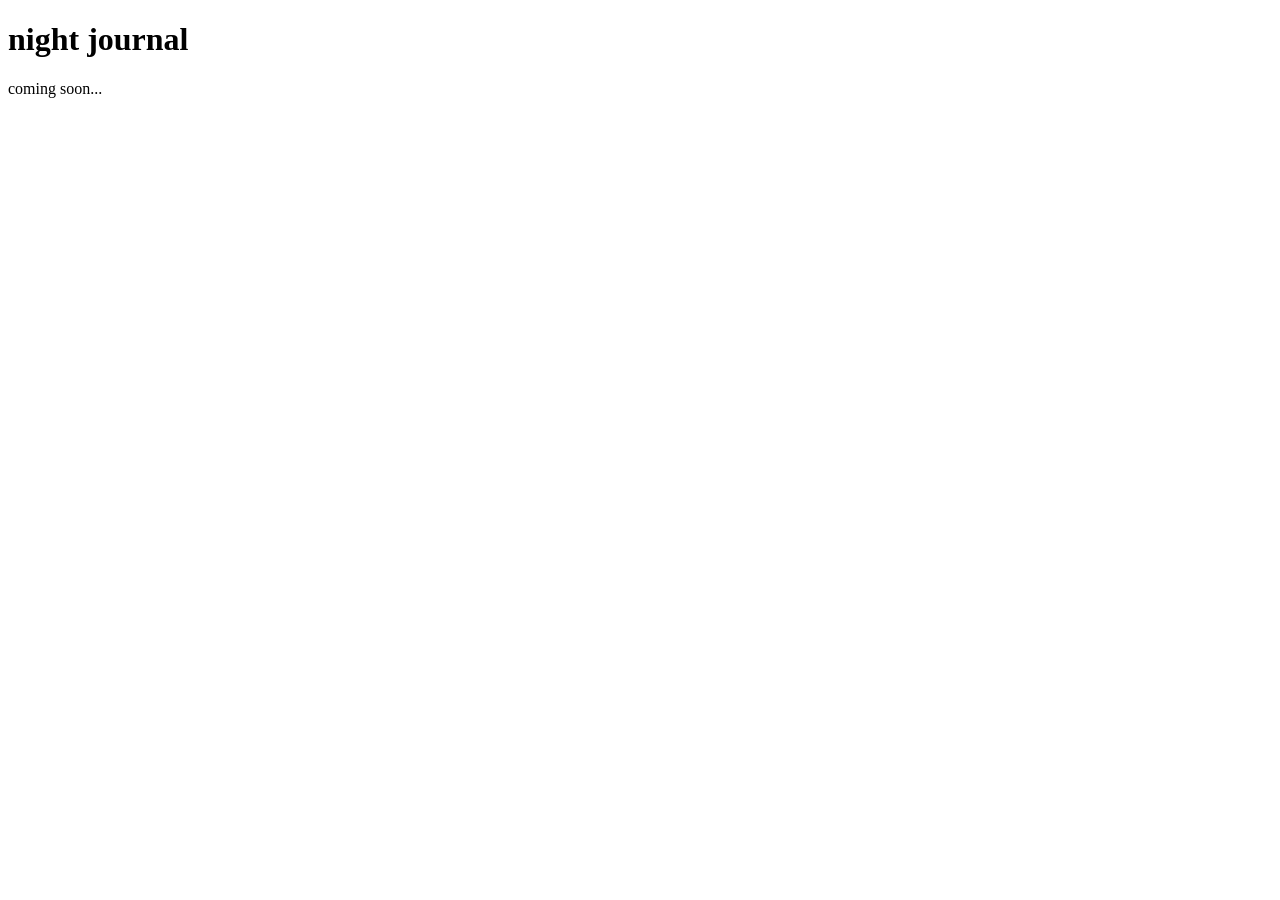
==== index.html @ 42af8ba2 "Create index.html" ====
<!DOCTYPE html>
<html lang="en">
<head>
  <meta charset="UTF-8">
  <meta name="viewport" content="width=device-width, initial-scale=1.0">
  <title>Night Journal</title>
</head>
<body>

  <h1>night journal</h1>
  <p>coming soon...</p>
</body>
</html>
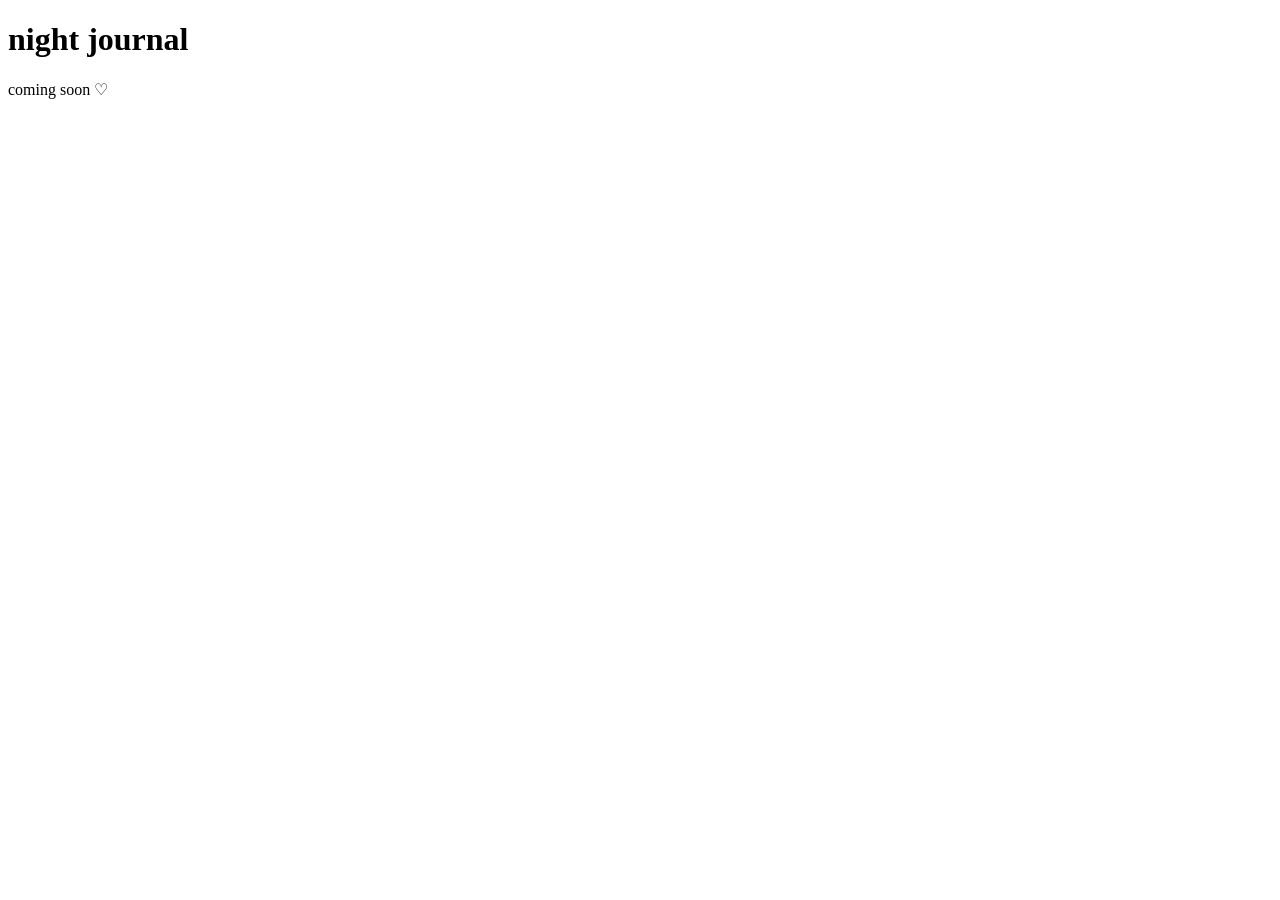
==== commit 329fbf39: "Update index.html" ====
--- a/index.html
+++ b/index.html
@@ -8,6 +8,6 @@
 <body>
 
   <h1>night journal</h1>
-  <p>coming soon...</p>
+  <p>coming soon ♡</p>
 </body>
 </html>
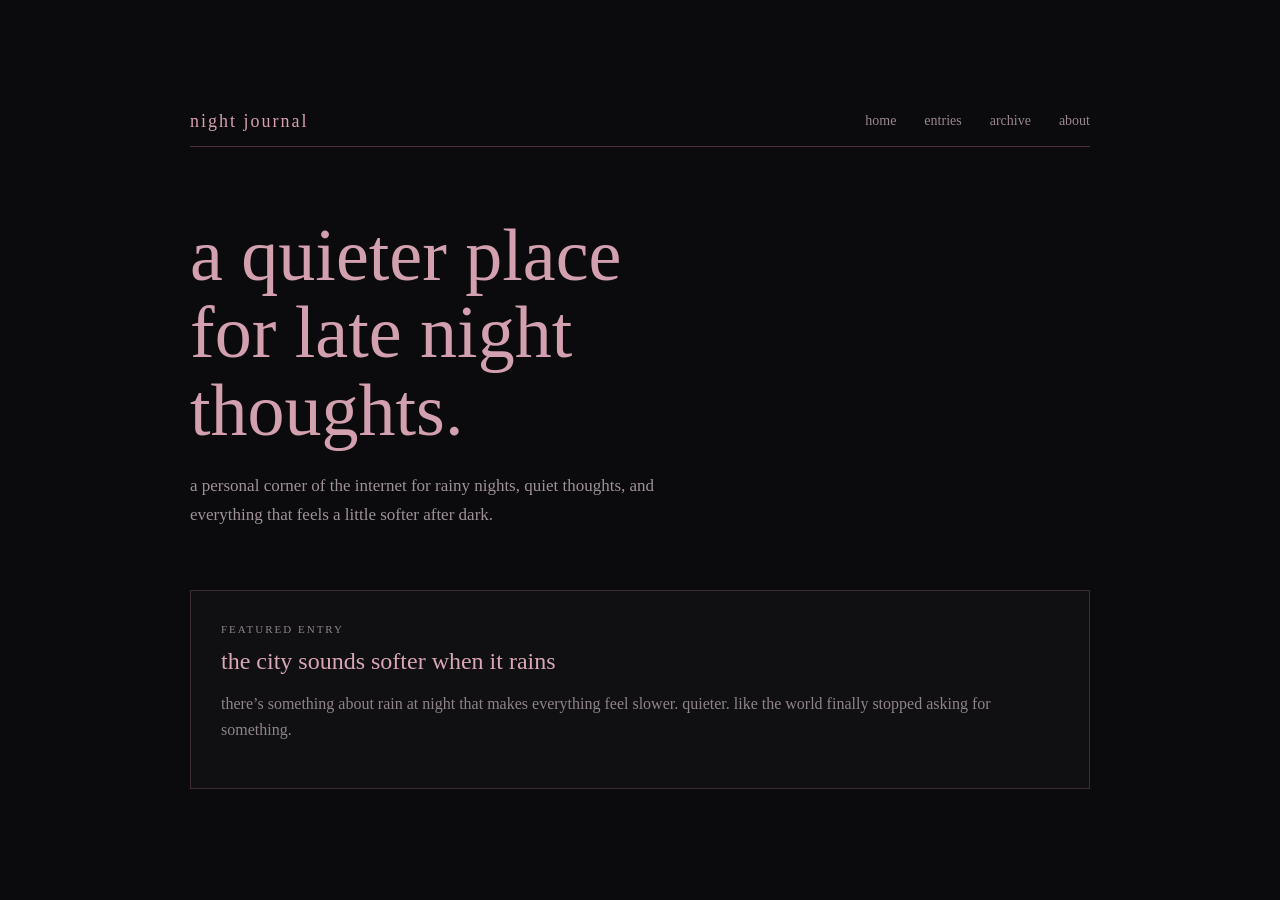
==== commit 44e96a0a: "Update index.html" ====
--- a/index.html
+++ b/index.html
@@ -1,13 +1,73 @@
 <!DOCTYPE html>
 <html lang="en">
+
 <head>
   <meta charset="UTF-8">
-  <meta name="viewport" content="width=device-width, initial-scale=1.0">
+
+  <meta
+    name="viewport"
+    content="width=device-width, initial-scale=1.0"
+  >
+
   <title>Night Journal</title>
+
+  <link rel="stylesheet" href="style.css">
 </head>
+
 <body>
 
-  <h1>night journal</h1>
-  <p>coming soon ♡</p>
+  <main class="page">
+
+    <nav>
+
+      <div class="site-title">
+        night journal
+      </div>
+
+      <div class="nav-links">
+        <a href="#">home</a>
+        <a href="#">entries</a>
+        <a href="#">archive</a>
+        <a href="#">about</a>
+      </div>
+
+    </nav>
+
+    <section class="hero">
+
+      <h1>
+        a quieter place<br>
+        for late night<br>
+        thoughts.
+      </h1>
+
+      <p>
+        a personal corner of the internet for rainy nights,
+        quiet thoughts, and everything that feels a little
+        softer after dark.
+      </p>
+
+    </section>
+
+    <section class="entry-card">
+
+      <p class="entry-label">
+        featured entry
+      </p>
+
+      <h2>
+        the city sounds softer when it rains
+      </h2>
+
+      <p>
+        there’s something about rain at night that makes
+        everything feel slower. quieter. like the world
+        finally stopped asking for something.
+      </p>
+
+    </section>
+
+  </main>
+
 </body>
 </html>
--- a/style.css
+++ b/style.css
@@ -0,0 +1,100 @@
+body {
+  margin: 0;
+  min-height: 100vh;
+
+  background: #0b0b0d;
+  color: #d7c9cf;
+
+  font-family: Georgia, serif;
+
+  display: flex;
+  align-items: center;
+  justify-content: center;
+}
+
+.page {
+  width: min(900px, 88vw);
+  padding: 50px;
+}
+
+nav {
+  display: flex;
+  justify-content: space-between;
+  align-items: center;
+
+  margin-bottom: 70px;
+  padding-bottom: 14px;
+
+  border-bottom: 1px solid #4a3038;
+}
+
+.site-title {
+  color: #d6a0af;
+  font-size: 18px;
+  letter-spacing: 2px;
+}
+
+.nav-links {
+  display: flex;
+  gap: 28px;
+}
+
+.nav-links a {
+  color: #99878d;
+  text-decoration: none;
+  font-size: 14px;
+}
+
+.nav-links a:hover {
+  color: #e1a7b8;
+}
+
+.hero {
+  max-width: 650px;
+}
+
+.hero h1 {
+  margin: 0 0 22px;
+
+  color: #d3a0af;
+  font-size: clamp(42px, 7vw, 74px);
+  font-weight: normal;
+  line-height: 1.05;
+}
+
+.hero p {
+  max-width: 540px;
+
+  color: #9f9297;
+  font-size: 17px;
+  line-height: 1.7;
+}
+
+.entry-card {
+  margin-top: 60px;
+  padding: 30px;
+
+  border: 1px solid #3e2c32;
+  background: #101012;
+}
+
+.entry-label {
+  margin: 0 0 10px;
+
+  color: #9c6676;
+  font-size: 11px;
+  letter-spacing: 2px;
+  text-transform: uppercase;
+}
+
+.entry-card h2 {
+  margin: 0 0 12px;
+
+  color: #d9a6b5;
+  font-weight: normal;
+}
+
+.entry-card p {
+  color: #8f8488;
+  line-height: 1.6;
+}
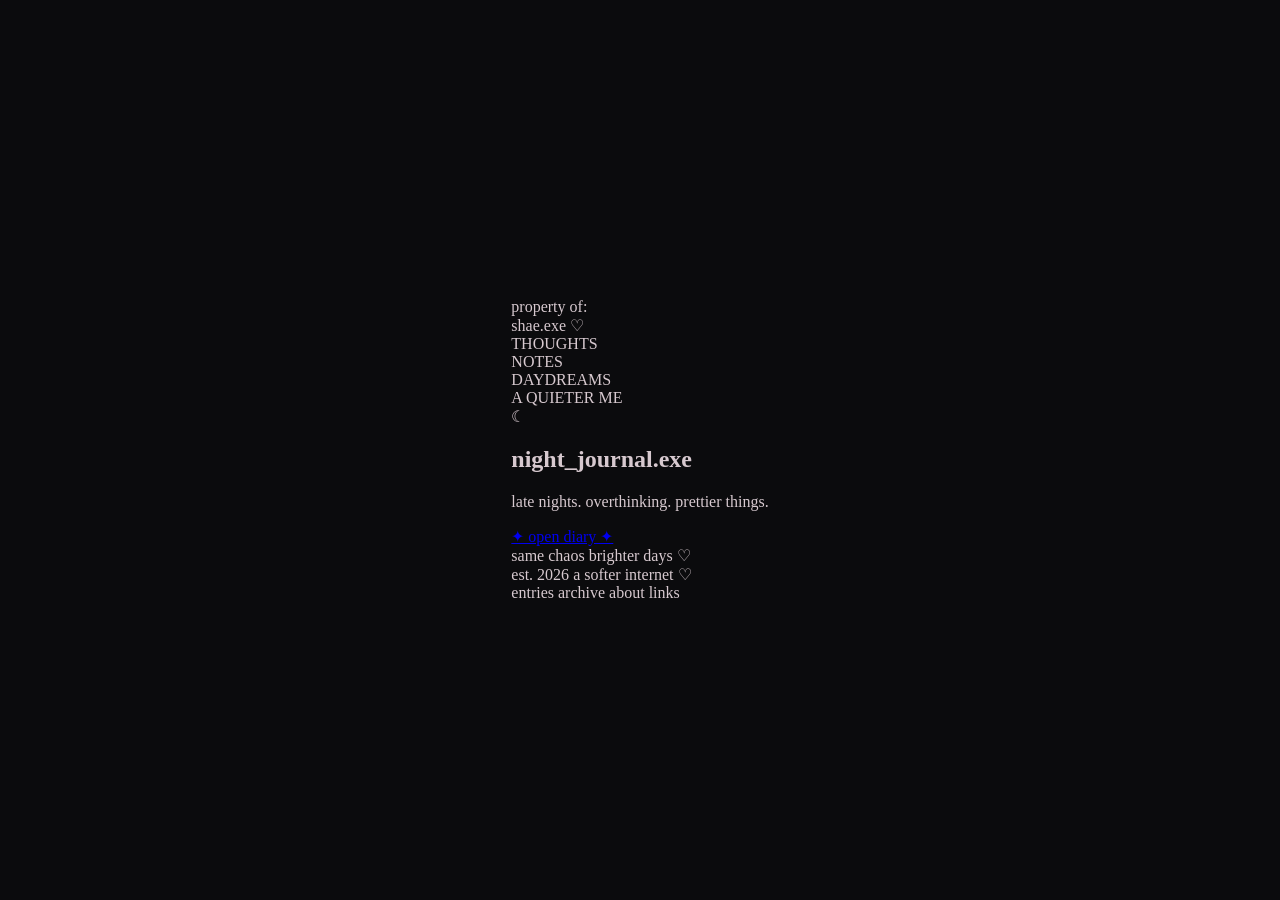
==== commit fa4fa0b0: "Update index.html" ====
--- a/index.html
+++ b/index.html
@@ -9,65 +9,72 @@
     content="width=device-width, initial-scale=1.0"
   >
 
-  <title>Night Journal</title>
+  <title>night_journal.exe</title>
 
   <link rel="stylesheet" href="style.css">
 </head>
 
-<body>
+<body class="cover-page">
 
-  <main class="page">
+  <!-- =========================
+       DIARY COVER
+  ========================== -->
 
-    <nav>
+  <main class="cover-wrap">
 
-      <div class="site-title">
-        night journal
+    <section class="diary-cover">
+
+      <div class="property-label">
+        property of:<br>
+        shae.exe ♡
       </div>
 
-      <div class="nav-links">
-        <a href="#">home</a>
-        <a href="#">entries</a>
-        <a href="#">archive</a>
-        <a href="#">about</a>
+      <div class="cover-mini-text">
+        THOUGHTS<br>
+        NOTES<br>
+        DAYDREAMS<br>
+        A QUIETER ME
       </div>
 
-    </nav>
+      <div class="cover-main">
 
-    <section class="hero">
+        <div class="cover-moon">☾</div>
 
-      <h1>
-        a quieter place<br>
-        for late night<br>
-        thoughts.
-      </h1>
+        <h1>
+          night_journal.exe
+        </h1>
 
-      <p>
-        a personal corner of the internet for rainy nights,
-        quiet thoughts, and everything that feels a little
-        softer after dark.
-      </p>
+        <p class="cover-tagline">
+          late nights. overthinking. prettier things.
+        </p>
 
-    </section>
+        <a class="open-diary" href="journal.html">
+          ✦ open diary ✦
+        </a>
 
-    <section class="entry-card">
+      </div>
 
-      <p class="entry-label">
-        featured entry
-      </p>
+      <div class="cover-sticker">
+        <span>same chaos</span>
+        <span>brighter days ♡</span>
+      </div>
 
-      <h2>
-        the city sounds softer when it rains
-      </h2>
+      <div class="cover-footer">
+        <span>est. 2026</span>
+        <span>a softer internet ♡</span>
+      </div>
 
-      <p>
-        there’s something about rain at night that makes
-        everything feel slower. quieter. like the world
-        finally stopped asking for something.
-      </p>
+      <div class="diary-tabs">
+        <span>entries</span>
+        <span>archive</span>
+        <span>about</span>
+        <span>links</span>
+      </div>
 
     </section>
 
   </main>
 
 </body>
+
 </html>
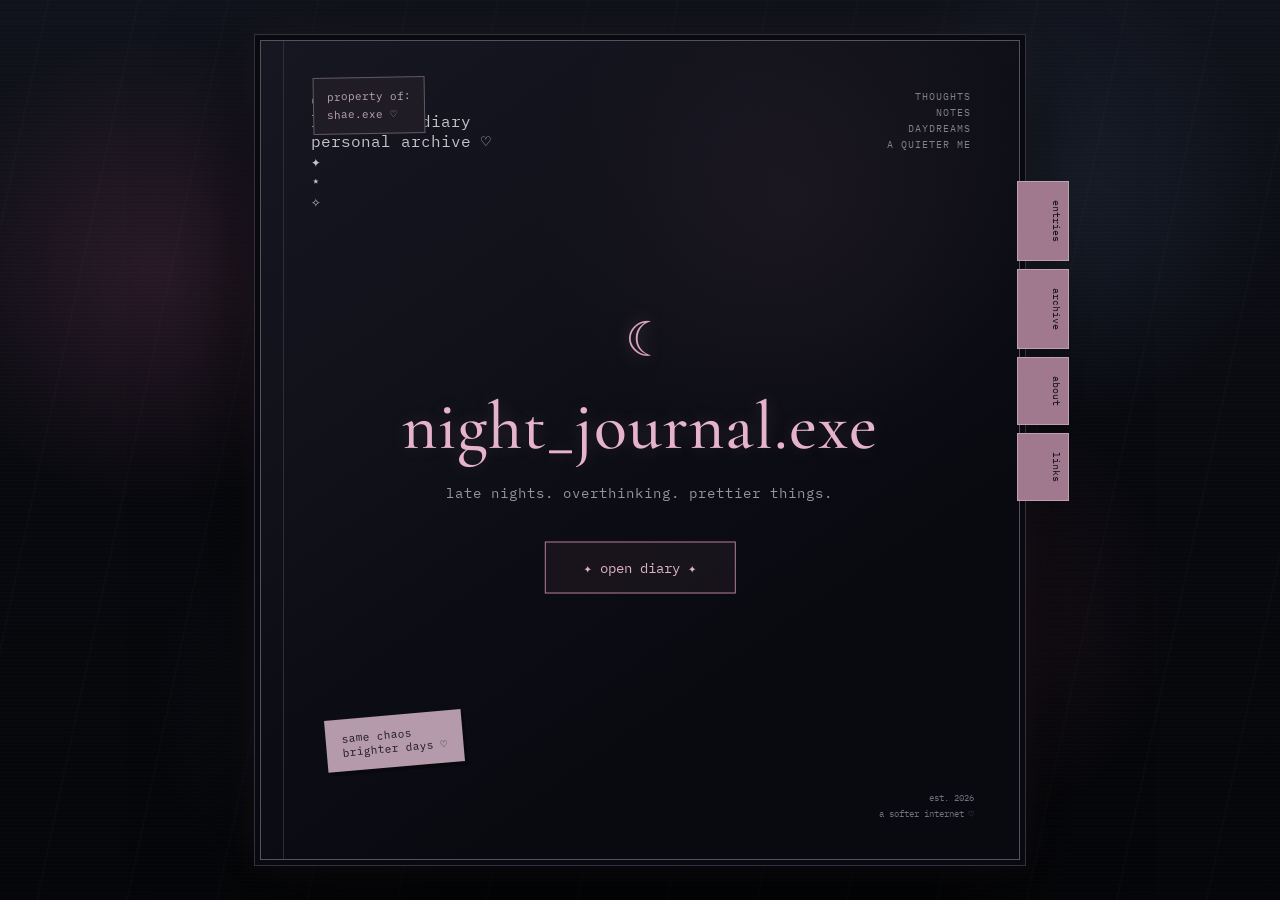
==== commit fc371fa2: "Update index.html" ====
--- a/index.html
+++ b/index.html
@@ -23,6 +23,24 @@
   <main class="cover-wrap">
 
     <section class="diary-cover">
+
+      <div class="corner top-left"></div>
+<div class="corner top-right"></div>
+<div class="corner bottom-left"></div>
+<div class="corner bottom-right"></div>
+
+<div class="cover-charm">☾</div>
+
+<div class="cover-label-sticker">
+  late night diary<br>
+  personal archive ♡
+</div>
+
+<div class="cover-sparkle sparkle-one">✦</div>
+<div class="cover-sparkle sparkle-two">⋆</div>
+<div class="cover-sparkle sparkle-three">✧</div>
+
+<div class="cover-ribbon"></div>
 
       <div class="property-label">
         property of:<br>
--- a/style.css
+++ b/style.css
@@ -1,100 +1,949 @@
+@import url('https://fonts.googleapis.com/css2?family=Cormorant+Garamond:ital,wght@0,400;0,500;1,400&family=IBM+Plex+Mono:wght@400;500&display=swap');
+
+
+/* =========================
+   VARIABLES
+========================= */
+
+:root {
+  --bg: #08090d;
+  --panel: rgba(10, 11, 17, 0.82);
+
+  --pink: #dba5bd;
+  --pink-soft: #b9879e;
+
+  --blue: #8faec9;
+
+  --text: #c8c2cb;
+  --muted: #777381;
+
+  --line: #494455;
+  --line-soft: #292631;
+}
+
+
+/* =========================
+   GLOBAL
+========================= */
+
+* {
+  box-sizing: border-box;
+}
+
+html {
+  min-height: 100%;
+}
+
 body {
   margin: 0;
   min-height: 100vh;
 
-  background: #0b0b0d;
-  color: #d7c9cf;
-
-  font-family: Georgia, serif;
-
+  background:
+    radial-gradient(
+      circle at top,
+      #171722,
+      #08090d 60%
+    );
+
+  color: var(--text);
+
+  font-family:
+    "IBM Plex Mono",
+    monospace;
+
+  position: relative;
+  overflow-x: hidden;
+}
+
+a {
+  color: inherit;
+}
+
+
+/* =========================
+   RAINY NIGHT ATMOSPHERE
+========================= */
+
+body::before {
+  content: "";
+
+  position: fixed;
+  inset: 0;
+
+  z-index: -2;
+
+  background:
+    radial-gradient(
+      circle at 12% 30%,
+      rgba(194, 90, 139, 0.16),
+      transparent 18%
+    ),
+
+    radial-gradient(
+      circle at 82% 22%,
+      rgba(91, 126, 170, 0.14),
+      transparent 18%
+    ),
+
+    radial-gradient(
+      circle at 74% 68%,
+      rgba(221, 105, 155, 0.10),
+      transparent 20%
+    ),
+
+    radial-gradient(
+      circle at 28% 78%,
+      rgba(100, 132, 170, 0.08),
+      transparent 18%
+    ),
+
+    linear-gradient(
+      180deg,
+      #11131c 0%,
+      #08090e 55%,
+      #050609 100%
+    );
+}
+
+body::after {
+  content: "";
+
+  position: fixed;
+  inset: 0;
+
+  z-index: -1;
+
+  pointer-events: none;
+
+  background:
+
+    repeating-linear-gradient(
+      102deg,
+      transparent 0px,
+      transparent 46px,
+      rgba(187, 205, 224, 0.025) 47px,
+      rgba(187, 205, 224, 0.025) 48px,
+      transparent 49px,
+      transparent 88px
+    ),
+
+    repeating-linear-gradient(
+      180deg,
+      rgba(255, 255, 255, 0.012) 0px,
+      rgba(255, 255, 255, 0.012) 1px,
+      transparent 1px,
+      transparent 4px
+    );
+
+  opacity: 0.85;
+}
+
+
+/* =========================
+   DIARY COVER PAGE
+========================= */
+
+.cover-page {
   display: flex;
+  justify-content: center;
   align-items: center;
+
+  padding: 28px 20px;
+
+  background:
+    radial-gradient(
+      circle at 50% 20%,
+      #222031,
+      #090a0f 65%
+    );
+}
+
+.cover-wrap {
+  width: 100%;
+  display: flex;
   justify-content: center;
 }
 
-.page {
-  width: min(900px, 88vw);
+.diary-cover {
+  position: relative;
+
+  width: min(760px, 92vw);
+  min-height: 820px;
+
   padding: 50px;
-}
-
-nav {
+
+  background:
+    radial-gradient(
+      circle at 70% 20%,
+      rgba(116, 73, 104, 0.12),
+      transparent 30%
+    ),
+
+    linear-gradient(
+      145deg,
+      #161721,
+      #090a10 72%
+    );
+
+  border: 1px solid #575063;
+
+  box-shadow:
+    0 0 0 5px #090a0f,
+    0 0 0 6px #34303d,
+    0 0 35px rgba(187, 126, 158, 0.10),
+    0 35px 90px rgba(0, 0, 0, 0.85);
+
+  overflow: visible;
+}
+
+.diary-cover::before {
+  content: "";
+
+  position: absolute;
+
+  top: 0;
+  left: 22px;
+  bottom: 0;
+
+  width: 1px;
+
+  background: #312c38;
+}
+
+.diary-cover::after {
+  content: "";
+
+  position: absolute;
+  inset: 0;
+
+  pointer-events: none;
+
+  background:
+    repeating-linear-gradient(
+      45deg,
+      rgba(255, 255, 255, 0.008) 0px,
+      rgba(255, 255, 255, 0.008) 1px,
+      transparent 1px,
+      transparent 5px
+    );
+
+  opacity: 0.7;
+}
+
+.property-label {
+  position: absolute;
+  top: 36px;
+  left: 52px;
+
+   /* =========================
+   DIARY COVER DETAILS
+========================= */
+
+/* little metal corner pieces */
+
+.diary-cover .corner {
+  position: absolute;
+
+  width: 28px;
+  height: 28px;
+
+  border: 1px solid #6a6272;
+
+  background:
+    linear-gradient(
+      135deg,
+      #2c2a34,
+      #14151b
+    );
+
+  box-shadow:
+    inset 0 0 8px rgba(255,255,255,0.03),
+    0 0 8px rgba(0,0,0,0.4);
+}
+
+.corner.top-left {
+  top: -2px;
+  left: -2px;
+}
+
+.corner.top-right {
+  top: -2px;
+  right: -2px;
+}
+
+.corner.bottom-left {
+  bottom: -2px;
+  left: -2px;
+}
+
+.corner.bottom-right {
+  bottom: -2px;
+  right: -2px;
+}
+
+
+/* charm chain */
+
+.cover-charm {
+  position: absolute;
+
+  top: 95px;
+  left: -38px;
+
+  width: 28px;
+
+  color: #c7a5b7;
+
+  text-align: center;
+
+  font-size: 26px;
+
+  text-shadow:
+    0 0 10px rgba(219, 165, 189, 0.25);
+
+  transform: rotate(-5deg);
+}
+
+.cover-charm::before {
+  content: "⋮⋮⋮";
+
+  display: block;
+
+  margin-bottom: -8px;
+
+  color: #6f6877;
+
+  font-size: 18px;
+  line-height: 1;
+}
+
+
+/* fake label sticker */
+
+.cover-label-sticker {
+  position: absolute;
+
+  top: 110px;
+  left: 70px;
+
+  padding: 10px 14px;
+
+  background: #c2a7b6;
+
+  color: #18141a;
+
+  border: 1px solid #e0c2d1;
+
+  font-size: 10px;
+
+  transform: rotate(-2deg);
+
+  box-shadow:
+    3px 4px 0 rgba(0,0,0,0.25);
+}
+
+
+/* sparkle accents */
+
+.cover-sparkle {
+  position: absolute;
+
+  color: #d8aac0;
+
+  opacity: 0.75;
+
+  text-shadow:
+    0 0 8px rgba(219, 165, 189, 0.28);
+}
+
+.sparkle-one {
+  top: 190px;
+  right: 85px;
+
+  font-size: 20px;
+}
+
+.sparkle-two {
+  bottom: 150px;
+  right: 120px;
+
+  font-size: 14px;
+}
+
+.sparkle-three {
+  bottom: 200px;
+  left: 120px;
+
+  font-size: 18px;
+}
+
+
+/* ribbon */
+
+.cover-ribbon {
+  position: absolute;
+
+  bottom: -38px;
+  left: 74px;
+
+  width: 22px;
+  height: 95px;
+
+  background:
+    linear-gradient(
+      180deg,
+      #9d6f86,
+      #6f4b60
+    );
+
+  clip-path:
+    polygon(
+      0 0,
+      100% 0,
+      100% 100%,
+      50% 82%,
+      0 100%
+    );
+
+  opacity: 0.9;
+
+  box-shadow:
+    0 5px 10px rgba(0,0,0,0.35);
+}
+
+
+/* make side tabs nicer */
+
+.diary-tabs span {
+  border-radius: 0 4px 4px 0;
+
+  box-shadow:
+    3px 3px 8px rgba(0,0,0,0.25);
+
+  transition:
+    transform 0.2s ease,
+    background 0.2s ease;
+}
+
+.diary-tabs span:hover {
+  transform: translateX(4px);
+
+  background: #b98da5;
+}
+
+
+/* tiny worn edges */
+
+.diary-cover {
+  background-blend-mode: screen, normal;
+}
+
+.diary-cover::after {
+  opacity: 0.85;
+}
+
+
+/* stronger cover button glow */
+
+.open-diary:hover {
+  background: #2a1822;
+
+  box-shadow:
+    0 0 20px rgba(219, 165, 189, 0.30),
+    inset 0 0 12px rgba(255,255,255,0.03);
+
+  transform: translateY(-2px) scale(1.02);
+}
+
+  padding: 10px 13px;
+
+  border: 1px solid #62566a;
+
+  background: #201c25;
+
+  color: #bda8b4;
+
+  font-size: 11px;
+  line-height: 1.6;
+
+  transform: rotate(-1deg);
+}
+
+.cover-mini-text {
+  position: absolute;
+  top: 48px;
+  right: 48px;
+
+  color: #827d90;
+
+  font-size: 10px;
+  line-height: 1.6;
+  letter-spacing: 1px;
+
+  text-align: right;
+}
+
+.cover-main {
+  position: absolute;
+
+  top: 50%;
+  left: 50%;
+
+  width: 80%;
+
+  transform: translate(-50%, -50%);
+
+  text-align: center;
+}
+
+.cover-moon {
+  margin-bottom: 16px;
+
+  color: var(--pink);
+  font-size: 48px;
+
+  text-shadow:
+    0 0 18px rgba(219, 165, 189, 0.35);
+}
+
+.cover-main h1 {
+  margin: 0;
+
+  color: #e5b3ca;
+
+  font-family:
+    "Cormorant Garamond",
+    serif;
+
+  font-size: clamp(46px, 7vw, 68px);
+  font-weight: 500;
+
+  letter-spacing: 1px;
+
+  text-shadow:
+    0 0 18px rgba(221, 150, 184, 0.18);
+}
+
+.cover-tagline {
+  margin: 16px 0 40px;
+
+  color: #9a919e;
+
+  font-size: 14px;
+  letter-spacing: 1px;
+}
+
+.open-diary {
+  display: inline-block;
+
+  padding: 16px 38px;
+
+  border: 1px solid #b37d97;
+
+  background: rgba(30, 23, 32, 0.7);
+
+  color: #dcb2c4;
+
+  text-decoration: none;
+
+  font-size: 14px;
+
+  transition:
+    background 0.2s ease,
+    box-shadow 0.2s ease,
+    transform 0.2s ease;
+}
+
+.open-diary:hover {
+  background: #251923;
+
+  box-shadow:
+    0 0 18px rgba(219, 165, 189, 0.22);
+
+  transform: translateY(-2px);
+}
+
+.cover-sticker {
+  position: absolute;
+
+  bottom: 92px;
+  left: 65px;
+
+  display: flex;
+  flex-direction: column;
+
+  padding: 12px 16px;
+
+  background: #b49aaa;
+
+  color: #1b1720;
+
+  font-size: 11px;
+
+  transform: rotate(-5deg);
+
+  box-shadow:
+    3px 4px 0 rgba(0, 0, 0, 0.3);
+}
+
+.cover-footer {
+  position: absolute;
+
+  right: 45px;
+  bottom: 40px;
+
+  display: flex;
+  flex-direction: column;
+  gap: 5px;
+
+  color: #726d7a;
+
+  font-size: 9px;
+
+  text-align: right;
+}
+
+.diary-tabs {
+  position: absolute;
+
+  top: 140px;
+  right: -50px;
+
+  display: flex;
+  flex-direction: column;
+  gap: 8px;
+}
+
+.diary-tabs span {
+  width: 52px;
+
+  padding: 18px 5px;
+
+  background: #a1798e;
+
+  border: 1px solid #bea0af;
+
+  color: #17131a;
+
+  font-size: 10px;
+
+  writing-mode: vertical-rl;
+}
+
+
+/* =========================
+   JOURNAL PAGE
+========================= */
+
+.journal-page {
+  padding: 22px 18px;
+}
+
+.journal-shell {
+  width: min(1360px, 96vw);
+
+  margin: auto;
+
+  border: 1px solid var(--line);
+
+  background: rgba(7, 8, 13, 0.88);
+
+  backdrop-filter: blur(5px);
+  -webkit-backdrop-filter: blur(5px);
+
+  box-shadow:
+    0 20px 80px rgba(0, 0, 0, 0.65);
+}
+
+
+/* =========================
+   HEADER
+========================= */
+
+.journal-header {
+  padding: 30px;
+
+  border-bottom: 1px solid var(--line);
+
+  text-align: center;
+}
+
+.journal-logo {
+  color: var(--pink);
+
+  font-size: 34px;
+  letter-spacing: 2px;
+}
+
+.journal-header p {
+  margin: 10px 0 0;
+
+  color: var(--muted);
+
+  font-size: 12px;
+}
+
+
+/* =========================
+   NAV
+========================= */
+
+.journal-nav {
+  display: flex;
+  justify-content: center;
+
+  border-bottom: 1px solid var(--line);
+}
+
+.journal-nav a {
+  padding: 14px 26px;
+
+  border-right: 1px solid var(--line-soft);
+
+  color: #9f99a7;
+
+  font-size: 12px;
+
+  text-decoration: none;
+}
+
+.journal-nav a:first-child {
+  border-left: 1px solid var(--line-soft);
+}
+
+.journal-nav a:hover {
+  background: #16131b;
+  color: var(--pink);
+}
+
+
+/* =========================
+   GRID
+========================= */
+
+.journal-grid {
+  display: grid;
+
+  grid-template-columns:
+    250px
+    minmax(0, 1fr)
+    250px;
+
+  gap: 14px;
+
+  padding: 14px;
+}
+
+
+/* =========================
+   CYBER WINDOWS
+========================= */
+
+.cyber-box {
+  margin-bottom: 14px;
+
+  border: 1px solid var(--line);
+
+  background: var(--panel);
+}
+
+.box-title {
+  padding: 7px 10px;
+
+  border-bottom: 1px solid var(--line);
+
+  background: #15141d;
+
+  color: #aaa2b5;
+
+  font-size: 11px;
+}
+
+.box-content {
+  padding: 18px;
+
+  font-size: 13px;
+  line-height: 1.75;
+}
+
+
+/* =========================
+   PROFILE
+========================= */
+
+.profile-name {
+  color: var(--pink);
+}
+
+
+/* =========================
+   CURRENT
+========================= */
+
+.current-list p {
+  margin: 7px 0;
+}
+
+.current-list span {
+  color: var(--blue);
+}
+
+
+/* =========================
+   WELCOME
+========================= */
+
+.welcome-box h1 {
+  margin-top: 0;
+
+  color: var(--pink);
+
+  font-family:
+    "Cormorant Garamond",
+    serif;
+
+  font-size: 34px;
+  font-weight: 400;
+  font-style: italic;
+
+  letter-spacing: 0.5px;
+}
+
+
+/* =========================
+   ENTRY
+========================= */
+
+.entry-date {
+  color: var(--muted);
+
+  font-size: 9px;
+}
+
+.entry-preview h2 {
+  color: var(--pink);
+
+  font-family:
+    "Cormorant Garamond",
+    serif;
+
+  font-size: 30px;
+  font-weight: 400;
+}
+
+.read-more {
+  color: var(--pink-soft);
+
+  text-decoration: none;
+}
+
+.read-more:hover {
+  color: var(--pink);
+}
+
+
+/* =========================
+   QUICK LINKS
+========================= */
+
+.quick-links {
+  display: flex;
+  flex-direction: column;
+  gap: 8px;
+}
+
+.quick-links a {
+  color: #aaa3af;
+
+  text-decoration: none;
+}
+
+.quick-links a:hover {
+  color: var(--pink);
+}
+
+
+/* =========================
+   FOOTER
+========================= */
+
+.journal-footer {
   display: flex;
   justify-content: space-between;
-  align-items: center;
-
-  margin-bottom: 70px;
-  padding-bottom: 14px;
-
-  border-bottom: 1px solid #4a3038;
-}
-
-.site-title {
-  color: #d6a0af;
-  font-size: 18px;
-  letter-spacing: 2px;
-}
-
-.nav-links {
-  display: flex;
-  gap: 28px;
-}
-
-.nav-links a {
-  color: #99878d;
-  text-decoration: none;
-  font-size: 14px;
-}
-
-.nav-links a:hover {
-  color: #e1a7b8;
-}
-
-.hero {
-  max-width: 650px;
-}
-
-.hero h1 {
-  margin: 0 0 22px;
-
-  color: #d3a0af;
-  font-size: clamp(42px, 7vw, 74px);
-  font-weight: normal;
-  line-height: 1.05;
-}
-
-.hero p {
-  max-width: 540px;
-
-  color: #9f9297;
-  font-size: 17px;
-  line-height: 1.7;
-}
-
-.entry-card {
-  margin-top: 60px;
-  padding: 30px;
-
-  border: 1px solid #3e2c32;
-  background: #101012;
-}
-
-.entry-label {
-  margin: 0 0 10px;
-
-  color: #9c6676;
-  font-size: 11px;
-  letter-spacing: 2px;
-  text-transform: uppercase;
-}
-
-.entry-card h2 {
-  margin: 0 0 12px;
-
-  color: #d9a6b5;
-  font-weight: normal;
-}
-
-.entry-card p {
-  color: #8f8488;
-  line-height: 1.6;
-}
+
+  padding: 12px 18px;
+
+  border-top: 1px solid var(--line);
+
+  color: #66616e;
+
+  font-size: 9px;
+}
+
+
+/* =========================
+   RESPONSIVE
+========================= */
+
+@media (max-width: 850px) {
+
+  .journal-grid {
+    grid-template-columns: 1fr;
+  }
+
+  .journal-sidebar,
+  .journal-right {
+    display: grid;
+
+    grid-template-columns:
+      repeat(2, 1fr);
+
+    gap: 14px;
+  }
+
+  .diary-tabs {
+    display: none;
+  }
+}
+
+@media (max-width: 550px) {
+
+  .journal-nav {
+    flex-wrap: wrap;
+  }
+
+  .journal-nav a {
+    flex: 1;
+
+    min-width: 33%;
+
+    text-align: center;
+  }
+
+  .journal-sidebar,
+  .journal-right {
+    grid-template-columns: 1fr;
+  }
+
+  .diary-cover {
+    min-height: 680px;
+
+    padding: 30px;
+  }
+
+  .property-label {
+    left: 35px;
+  }
+
+  .cover-mini-text {
+    right: 30px;
+  }
+
+  .journal-footer {
+    flex-direction: column;
+
+    gap: 8px;
+
+    text-align: center;
+  }
+}
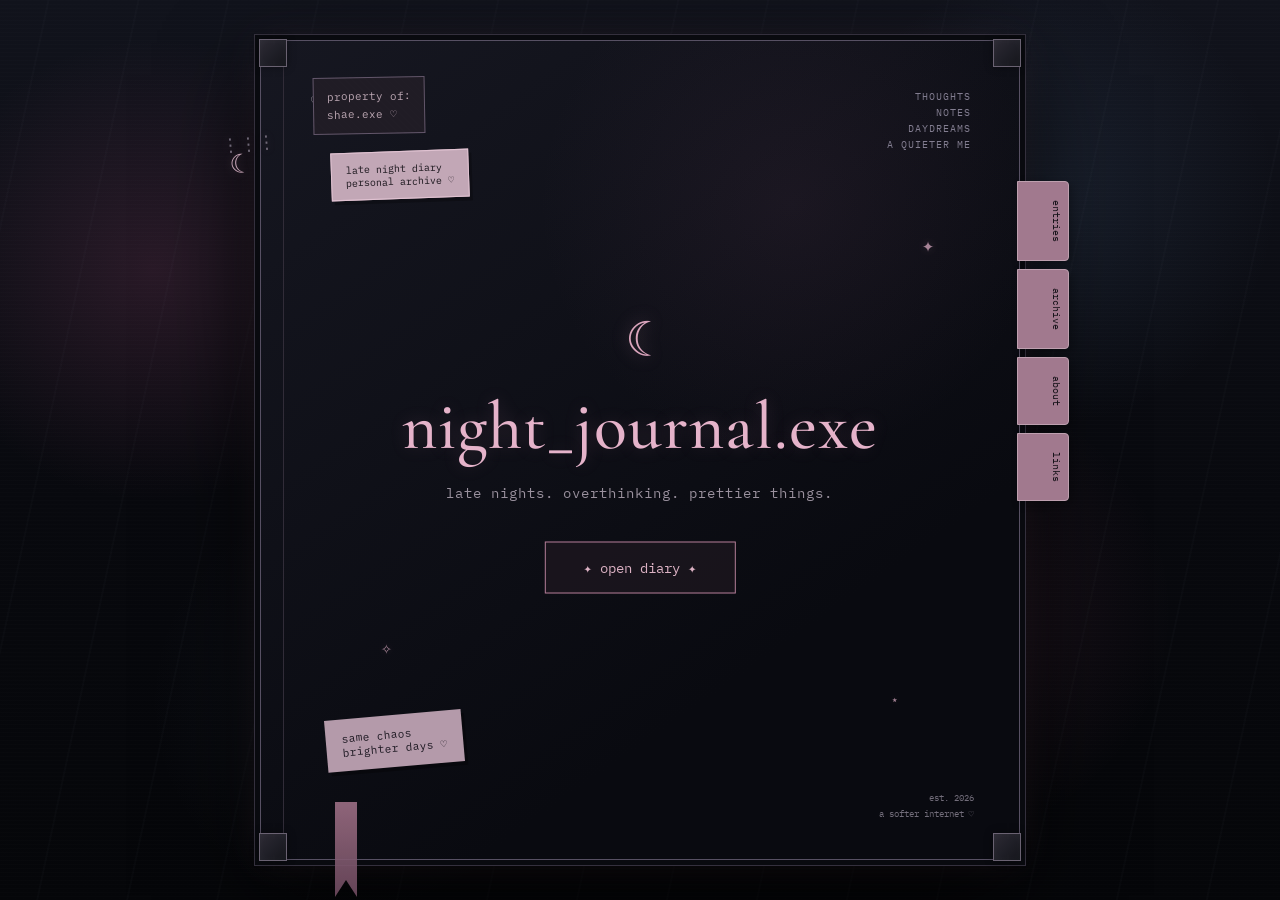
==== commit 017f0ec4: "Update index.html" ====
--- a/index.html
+++ b/index.html
@@ -23,6 +23,11 @@
   <main class="cover-wrap">
 
     <section class="diary-cover">
+
+      <div class="diary-clasp">
+  <div class="clasp-plate">♡</div>
+  <div class="clasp-strap"></div>
+</div>
 
       <div class="corner top-left"></div>
 <div class="corner top-right"></div>
--- a/style.css
+++ b/style.css
@@ -148,14 +148,20 @@
   justify-content: center;
   align-items: center;
 
-  padding: 28px 20px;
+  min-height: 100vh;
+  padding: 24px;
 
   background:
-    radial-gradient(
-      circle at 50% 20%,
-      #222031,
-      #090a0f 65%
-    );
+    linear-gradient(
+      rgba(5, 6, 10, 0.42),
+      rgba(5, 6, 10, 0.58)
+    ),
+    url("images/desk-bg.jpg");
+
+  background-size: cover;
+  background-position: center;
+  background-repeat: no-repeat;
+  background-attachment: fixed;
 }
 
 .cover-wrap {
@@ -947,3 +953,187 @@
     text-align: center;
   }
 }
+
+/* =========================
+   DIARY COVER DETAILS
+========================= */
+
+.diary-cover .corner {
+  position: absolute;
+  width: 28px;
+  height: 28px;
+
+  border: 1px solid #6a6272;
+
+  background:
+    linear-gradient(
+      135deg,
+      #2c2a34,
+      #14151b
+    );
+
+  box-shadow:
+    inset 0 0 8px rgba(255,255,255,0.03),
+    0 0 8px rgba(0,0,0,0.4);
+}
+
+.corner.top-left {
+  top: -2px;
+  left: -2px;
+}
+
+.corner.top-right {
+  top: -2px;
+  right: -2px;
+}
+
+.corner.bottom-left {
+  bottom: -2px;
+  left: -2px;
+}
+
+.corner.bottom-right {
+  bottom: -2px;
+  right: -2px;
+}
+
+.cover-charm {
+  position: absolute;
+  top: 95px;
+  left: -38px;
+
+  width: 28px;
+
+  color: #c7a5b7;
+
+  text-align: center;
+  font-size: 26px;
+
+  text-shadow:
+    0 0 10px rgba(219, 165, 189, 0.25);
+
+  transform: rotate(-5deg);
+}
+
+.cover-charm::before {
+  content: "⋮⋮⋮";
+
+  display: block;
+
+  margin-bottom: -8px;
+
+  color: #6f6877;
+
+  font-size: 18px;
+  line-height: 1;
+}
+
+.cover-label-sticker {
+  position: absolute;
+  top: 110px;
+  left: 70px;
+
+  padding: 10px 14px;
+
+  background: #c2a7b6;
+  color: #18141a;
+
+  border: 1px solid #e0c2d1;
+
+  font-size: 10px;
+
+  transform: rotate(-2deg);
+
+  box-shadow:
+    3px 4px 0 rgba(0,0,0,0.25);
+}
+
+.cover-sparkle {
+  position: absolute;
+
+  color: #d8aac0;
+
+  opacity: 0.75;
+
+  text-shadow:
+    0 0 8px rgba(219, 165, 189, 0.28);
+}
+
+.sparkle-one {
+  top: 190px;
+  right: 85px;
+
+  font-size: 20px;
+}
+
+.sparkle-two {
+  bottom: 150px;
+  right: 120px;
+
+  font-size: 14px;
+}
+
+.sparkle-three {
+  bottom: 200px;
+  left: 120px;
+
+  font-size: 18px;
+}
+
+.cover-ribbon {
+  position: absolute;
+
+  bottom: -38px;
+  left: 74px;
+
+  width: 22px;
+  height: 95px;
+
+  background:
+    linear-gradient(
+      180deg,
+      #9d6f86,
+      #6f4b60
+    );
+
+  clip-path:
+    polygon(
+      0 0,
+      100% 0,
+      100% 100%,
+      50% 82%,
+      0 100%
+    );
+
+  opacity: 0.9;
+
+  box-shadow:
+    0 5px 10px rgba(0,0,0,0.35);
+}
+
+.diary-tabs span {
+  border-radius: 0 4px 4px 0;
+
+  box-shadow:
+    3px 3px 8px rgba(0,0,0,0.25);
+
+  transition:
+    transform 0.2s ease,
+    background 0.2s ease;
+}
+
+.diary-tabs span:hover {
+  transform: translateX(4px);
+
+  background: #b98da5;
+}
+
+.open-diary:hover {
+  background: #2a1822;
+
+  box-shadow:
+    0 0 20px rgba(219, 165, 189, 0.30),
+    inset 0 0 12px rgba(255,255,255,0.03);
+
+  transform: translateY(-2px) scale(1.02);
+}
